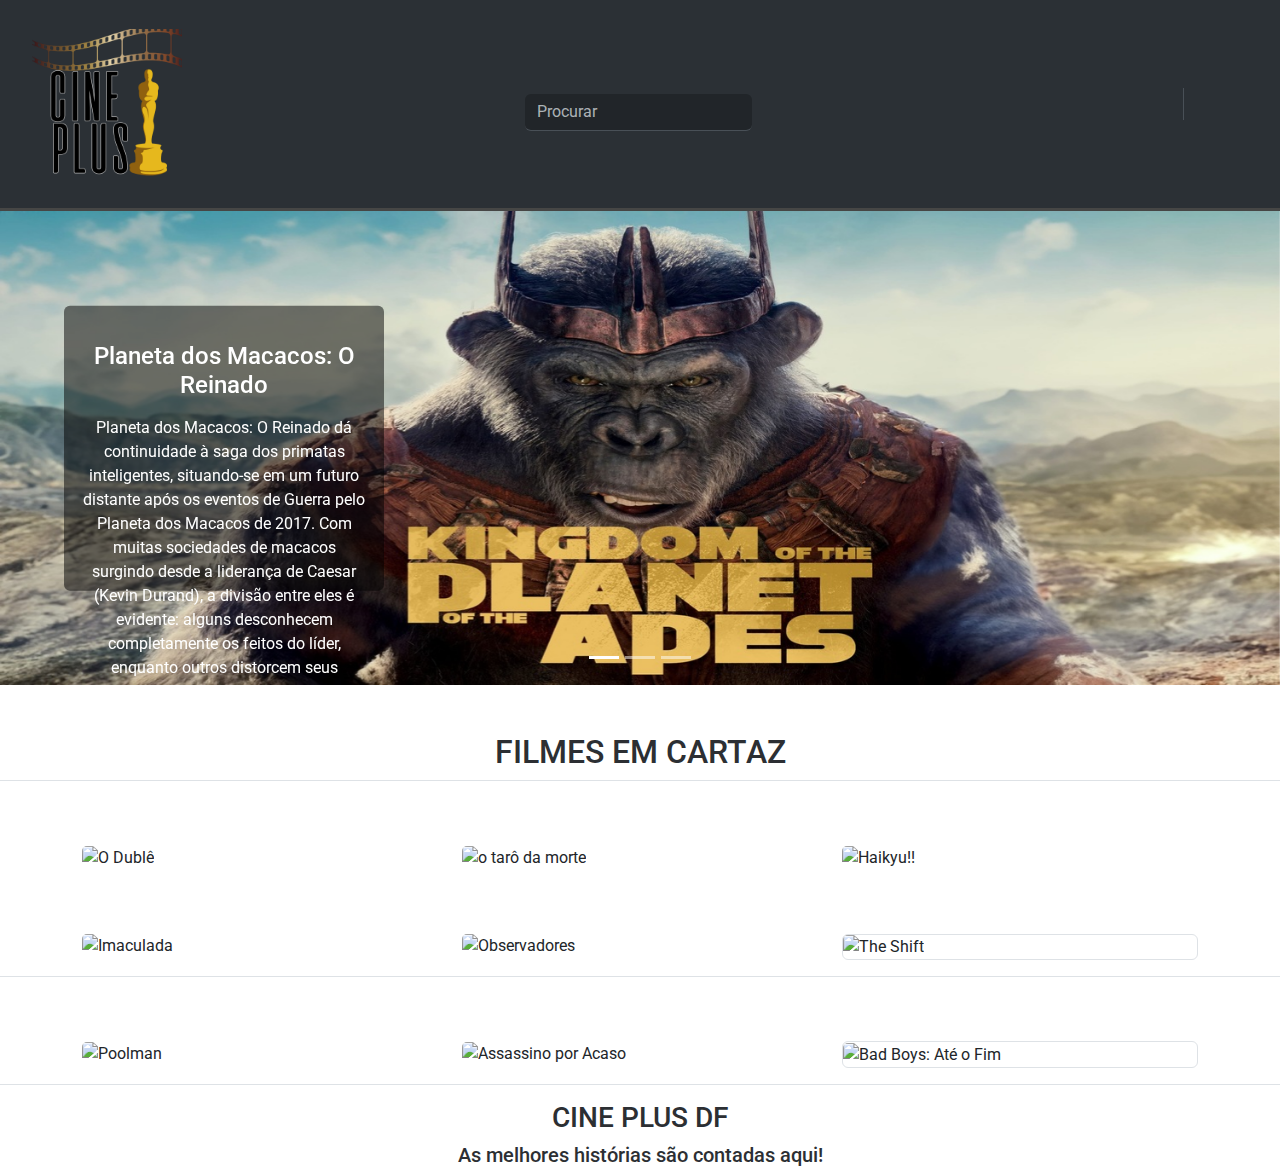
==== index.html @ b2766732 "Ajustes Prova Final" ====
<!DOCTYPE html>
<html lang="pt-br">

<head>
  <meta charset="UTF-8">
  <meta name="viewport" content="width=device-width, initial-scale=1.0">
  <meta name="description" content="CINE PLUS - A CASA DOS FILMES.">
  <meta name="keywords" content="filmes, séries, entretenimento, streaming">
  <link rel="shortcut icon" href="./Img/icons8-óculos-3d-96 (1).png" type="image/x-icon">
  <title>CINE PLUS</title>
  <link href="https://cdn.jsdelivr.net/npm/bootstrap@5.3.3/dist/css/bootstrap.min.css" rel="stylesheet" integrity="sha384-QWTKZyjpPEjISv5WaRU9OFeRpok6YctnYmDr5pNlyT2bRjXh0JMhjY6hW+ALEwIH" crossorigin="anonymous">
  <link rel="stylesheet" href="styles/index.css">
</head>

<body class="dark-theme">
  <header>
    <nav class="navbar bg-body-tertiary" data-bs-theme="dark">
      <div class="container-fluid p-3">
        <a class="navbar-brand ms-3" href="#"><img src="Img/CINE PLUS (1).png" alt="LOGO" style="height: 150px;"></a>
        <div class="d-none d-lg-block">
          <form class="d-flex mt-3" role="search">
            <input class="form-control me-2 border border-top-0 border-start-0 border-end-0" type="search" placeholder="Procurar" aria-label="Search">
            <button class="border border-0 btn" type="submit"><i class="fa-solid fa-magnifying-glass fa-lg"></i></button>
          </form>
        </div>
        <div class="d-flex gap-5">
          <button id="themeToggle" class="border border-0 btn">
            <i class="fa-solid fa-moon fa-xl"></i> 
            <i class="fa-solid fa-sun fa-xl"></i> 
          </button>
          <span class="border-end"></span>
          <button class="navbar-toggler p-3 border border-0" type="button" data-bs-toggle="offcanvas" data-bs-target="#offcanvasNavbar" aria-controls="offcanvasNavbar" aria-label="Toggle navigation">
            <span><i class="fa-solid fa-bars fa-xl"></i></span>
          </button>
        </div>
        <div class="offcanvas offcanvas-end" tabindex="-1" id="offcanvasNavbar" aria-labelledby="offcanvasNavbarLabel">
          <div class="offcanvas-header">
            <h5 class="offcanvas-title" id="offcanvasNavbarLabel" style="color: rgb(243, 243, 243);">CINE PLUS</h5>
            <button type="button" class="btn-close" data-bs-dismiss="offcanvas" aria-label="Close"></button>
          </div>
          <div class="offcanvas-body">
            <div class="d-flex flex-column align-items-center mb-3">
              <a href="#" class="btn btn-lg mb-2 p-3" role="button"><i class="fa-regular fa-circle-user fa-2xl me-2"></i>Logar/Cadastrar</a>
            </div>
            <ul class="navbar-nav justify-content-end flex-grow-1 pe-3">
              <li class="nav-item">
                <a class="nav-link active" aria-current="page" href="#"><i class="fa-solid fa-house me-2"></i>Home</a>
              </li>
              <li class="nav-item">
                <a class="nav-link" href="#"><i class="fa-solid fa-ticket me-2"></i>Ingressos</a>
              </li>
              <li class="nav-item">
                <a class="nav-link" href="#"><i class="fa-solid fa-cart-shopping me-2"></i>Carrinho</a>
              </li>
              <li class="nav-item dropdown">
                <a class="nav-link dropdown-toggle" href="#" role="button" data-bs-toggle="dropdown" aria-expanded="false">
                  <i class="fa-solid fa-list me-2"></i> Categorias
                </a>
                <ol class="dropdown-menu">
                  <li><a class="dropdown-item" href="#">Ação</a></li>
                  <li><a class="dropdown-item" href="#">Romance</a></li>
                  <li><a class="dropdown-item" href="#">Comédia</a></li>
                  <li><a class="dropdown-item" href="#">Drama</a></li>
                  <li><a class="dropdown-item" href="#">Terror</a></li>
                  <li><a class="dropdown-item" href="#">Suspense</a></li>
                  <li><a class="dropdown-item" href="#">Ficção Científica</a></li>
                  <li><a class="dropdown-item" href="#">Fantasia</a></li>
                  <li><a class="dropdown-item" href="#">Documentário</a></li>
                  <li><a class="dropdown-item" href="#">Animação</a></li>
                  <li><a class="dropdown-item" href="#">Aventura</a></li>
                  <li><a class="dropdown-item" href="#">Crime</a></li>
                  <li><a class="dropdown-item" href="#">Musical</a></li>
                  <li><a class="dropdown-item" href="#">Guerra</a></li>
                  <li><a class="dropdown-item" href="#">Histórico</a></li>
                  <li><a class="dropdown-item" href="#">Biografia</a></li>
                  <li><a class="dropdown-item" href="#">Esporte</a></li>
                  <li><a class="dropdown-item" href="#">Mistério</a></li>
                  <li><a class="dropdown-item" href="#">Família</a></li>
                  <li><a class="dropdown-item" href="#">Western</a></li>
                  <li><a class="dropdown-item" href="#">Noir</a></li>
                  <li><a class="dropdown-item" href="#">Policial</a></li>
                  <li><a class="dropdown-item" href="#">Artes Marciais</a></li>
                  <li><a class="dropdown-item" href="#">Cult</a></li>
                </ol>
              </li>
            </ul>
            <div class="d-block d-lg-none">
              <form class="d-flex mt-3" role="search">
                <input class="form-control me-2 border border-top-0 border-start-0 border-end-0" type="search" placeholder="Procurar" aria-label="Search">
                <button class="border border-0 btn" type="submit"><i class="fa-solid fa-magnifying-glass fa-lg"></i></button>
              </form>
            </div>
          </div>
        </div>
      </div>
    </nav>
  </header>

  <main>
    <!-- Carrossel de Filmes em lançamento -->
    <section id="filmesLancamento">
      <div id="carouselExampleIndicators" class="carousel slide" data-bs-ride="carousel">
        <!-- Indicadores do carrossel -->
        <div class="carousel-indicators">
          <button type="button" data-bs-target="#carouselExampleIndicators" data-bs-slide-to="0" class="active" aria-current="true" aria-label="Slide 1"></button>
          <button type="button" data-bs-target="#carouselExampleIndicators" data-bs-slide-to="1" aria-label="Slide 2"></button>
          <button type="button" data-bs-target="#carouselExampleIndicators" data-bs-slide-to="2" aria-label="Slide 3"></button>
        </div>

        <!-- Conteúdo do carrossel -->
        <div class="carousel-inner">
          <div class="carousel-item active">
            <picture>
              <source srcset="./Img/Reino dos macacos.png" media="(min-width: 992px)"> 
              <img src="./Img/Reino dos macacos.png" class="d-block w-100" alt="Planeta dos Macacos"> 
            </picture>
            <div class="carousel-caption border-0 d-none d-xl-block rounded">
              <strong>
                <h5 class="mt-3">Planeta dos Macacos: O Reinado</h5>
              </strong>
              <p class="m-3">Planeta dos Macacos: O Reinado dá continuidade à saga dos primatas inteligentes, situando-se em um futuro distante após os eventos de Guerra pelo Planeta dos Macacos de 2017. Com muitas sociedades de macacos surgindo desde a liderança de Caesar (Kevin Durand), a divisão entre eles é evidente: alguns desconhecem completamente os feitos do líder, enquanto outros distorcem seus ensinamentos para construir impérios poderosos.</p>
              <div class="container">
                <a href="#" class="btn btn-outline-dark text-white">Ver Trailer</a>
              </div>
            </div>
          </div>
          
          <div class="carousel-item">
            <picture>
              <source srcset="./Img/furiosa+banner+2.png" media="(min-width: 992px)"> 
              <img src="./Img/furiosa+banner+2.png" class="d-block w-100" alt="Furiosa"> 
            </picture>
            <div class="carousel-caption border-0 d-none d-xl-block rounded">
              <strong>
                <h5 class="mt-3">Furiosa: Uma Saga Mad Max</h5>
              </strong>
              <p class="m-3">Furiosa: Uma Saga Mad Max é um filme de ficção científica pós-apocalíptico dirigido por George Miller e estrelado por Anya Taylor-Joy, Chris Hemsworth e Tom Burke. A trama revela a história de origem da guerreira renegada Furiosa, anteriormente interpretada por Charlize Theron, narrando sua jornada até se unir a Max em Mad Max: Estrada da Fúria (2015).</p>
              <div class="container">
                <a href="#" class="btn btn-outline-dark text-white">Ver Trailer</a>
              </div>
            </div>
          </div>
         
          <div class="carousel-item">
            <picture>
              <source srcset="./Img/kung_fu_panda.png" media="(min-width: 992px)">
              <img src="./Img/kung_fu_panda.png" class="d-block w-100" alt="Kung Fu Panda"> 
            </picture>
            <div class="carousel-caption border-0 d-none d-xl-block rounded">
              <strong>
                <h5 class="mt-3">Garfield - Fora de casa</h5>
              </strong>
              <p class="m-3">“Garfield - Fora de Casa” é uma animação onde o famoso gato Garfield vive aventuras e descobre a importância de amigos e família. Com humor e apetite, ele encara desafios em uma trama envolvente.</p>
              <div class="container">
                <a href="#" class="btn btn-outline-dark text-white">Ver Trailer</a>
              </div>
            </div>
          </div>
        </div>
    </section>

    <h2 class="text-center mt-5 font-weight-bold ">FILMES EM CARTAZ</h2>
    <div class="border-bottom"></div>
    <!-- Filmes -->
    <section id="filmes" class="container mt-5 w-100">
      <div class="row">
        <div class="col-md-4 mt-3">
          <div class="card rounded">
            <a>
              <img src="https://www.themoviedb.org/t/p/w600_and_h900_bestv2/7AkiDy6DVlfhJusglf6tvifX6dB.jpg" class="card-img-top img-fluid" alt="O Dublê">
            </a>
          </div>
        </div>
        <div class="col-md-4 mt-3">
          <div class="card">
            <a>
              <img src="https://www.themoviedb.org/t/p/w600_and_h900_bestv2/fGamTFPbJAAUnC2fbJbApTgi9EE.jpg" class="card-img-top img-fluid" alt="o tarô da morte">
            </a>
          </div>
        </div>
        <div class="col-md-4 mt-3">
          <div class="card">
            <a>
              <img src="https://www.themoviedb.org/t/p/w600_and_h900_bestv2/ntRU0OA4etGGiMMmH1Yw0bnaMdW.jpg" class="card-img-top img-fluid" alt="Haikyu!!">
            </a>
          </div>
        </div>
      </div>
    </section>

    <section id="filmes2" class="container mt-5">
      <div class="row">
        <div class="col-md-4 mt-3">
          <div class="card">
            <a>
              <img src="https://www.themoviedb.org/t/p/w600_and_h900_bestv2/tsV19P8J4NMP54cC8QCg1IkLLks.jpg" class="card-img-top img-fluid" alt="Imaculada">
            </a>
          </div>
        </div>
        <div class="col-md-4 mt-3">
          <div class="card">
            <a>
              <img src="https://www.themoviedb.org/t/p/w600_and_h900_bestv2/jFpsKOCppRvwP0Igwp0F0Xu1RBJ.jpg" class="card-img-top img-fluid" alt="Observadores">
            </a>
          </div>
        </div>
        <div class="col-md-4 mt-3">
          <div class="card border">
            <a>
              <img src="https://www.themoviedb.org/t/p/w600_and_h900_bestv2/voLxg0emuu862JAgFwM4yTH3eGj.jpg" class="card-img-top img-fluid" alt="The Shift">
            </a>
          </div>
        </div>
      </div>
    </section>
    <div class="border-top mt-3"></div>

    <section id="filmes2" class="container mt-5">
      <div class="row">
        <div class="col-md-4 mt-3">
          <div class="card">
            <a>
              <img src="https://www.themoviedb.org/t/p/w600_and_h900_bestv2/6MHnkm1nQpq40ZvCcdSUpvux2wU.jpg" class="card-img-top img-fluid" alt="Poolman">
            </a>
          </div>
        </div>
        <div class="col-md-4 mt-3">
          <div class="card">
            <a>
              <img src="https://www.themoviedb.org/t/p/w600_and_h900_bestv2/q3aYbKPczQrae0N142XHYXbWbT5.jpg" class="card-img-top img-fluid" alt="Assassino por Acaso">
            </a>
          </div>
        </div>
        <div class="col-md-4 mt-3">
          <div class="card border">
            <a>
              <img src="https://www.themoviedb.org/t/p/w600_and_h900_bestv2/ak6VZDHms5T4p0eFISk336kqjR6.jpg" class="card-img-top img-fluid" alt="Bad Boys: Até o Fim ">
            </a>
          </div>
        </div>
      </div>
    </section>
    <div class="border-top mt-3"></div>

    
  </main>

  <footer class="d-flex f-d flex-column align-items-center justify-content-center mt-3">
    <h3>CINE PLUS DF</h3>
    <h5>As melhores histórias são contadas aqui!</h5>
</footer>

  <!-- Modal para seleção de assentos -->
  <div id="modalSelecaoAssentos" class="modal fade">
    <div class="modal-dialog">
      <div class="modal-content">
        <div class="modal-header">
          <button type="button" class="btn-close" data-bs-dismiss="modal" aria-label="Close"></button>
        </div>
        <div class="modal-body">
          <div id="assentosCinema" class="d-flex flex-column align-items-center">
          
          </div>
        </div>
        <div class="modal-footer">
          <div id="total" class="text-center">Total: R$0.00</div>
          <button type="button" class="btn btn-secondary" data-bs-dismiss="modal">Fechar</button>
        
          <button type="button" id="confirmarSelecao" class="btn btn-primary">Confirmar Pedido</button>
        </div>
      </div>
    </div>
  </div>


  <!-- Scripts -->
  <script src="https://kit.fontawesome.com/13033c9605.js" crossorigin="anonymous"></script>
  <script src="scripts/Jquery.js"></script>
  <script src="scripts/script.js"></script>
  <script src="scripts/carrinho.js"></script>
  <script src="https://cdn.jsdelivr.net/npm/bootstrap@5.3.3/dist/js/bootstrap.bundle.min.js" integrity="sha384-YvpcrYf0tY3lHB60NNkmXc5s9fDVZLESaAA55NDzOxhy9GkcIdslK1eN7N6jIeHz" crossorigin="anonymous"></script>
</body>

</html>
---- styles/index.css ----
/* Adicionando a fonte Roboto do Google Fonts */
@import url('https://fonts.googleapis.com/css2?family=Roboto:wght@400;700&display=swap');

:root {
  --cor-primaria: #464645;
  --cor-secundaria: #fcfcfc;
  --cor-fundo: #121212;
  --cor-texto: #FFFFFF;
  --fonte-primaria: 'Roboto', sans-serif;
}

body {
  font-family: var(--fonte-primaria);
  background-color: var(--cor-fundo);
  color: var(--cor-texto);
  margin: 0;
  padding: 0;
  box-sizing: border-box;
}

/* Estilos para o cabeçalho */
header {
  background-color: #1c1c1c;
  border-bottom: 3px solid var(--cor-primaria);
}

/* Estilos para o tema claro */
.light-theme {
  background-color: #FFFFFF; /* Branco Completo */
  color: #2C2F33; /* Cinza Escuro */
}

/* Toggle entre temas claro e escuro */
.theme-toggle {
  cursor: pointer;
}

/* Estilos para o tema escuro */
.dark-theme {
  background-color: #23272A; /* Preto Quase */
  color: var(--cor-texto);
}

.carousel-caption {
  position: absolute;
  top: 50%;
  left: 5%;
  transform: translateY(-50%);
  z-index: 10;
  color: var(--cor-texto);
  text-align: center;
  background: rgba(0, 0, 0, 0.5);
  width: 25%;
  height: 60%;
}

.carousel-caption a {
  margin-top: 7%;
  color: var(--cor-primaria);
  text-decoration: none;
}

.carousel-caption a:hover,
.carousel-caption a:focus {
  color: var(--cor-secundaria);
}

.carousel-caption h5 {
  font-size: x-large;
}

.card {
  background-color: transparent;
  border: none;
}

.card img {
  width: 300px;
}

.poltrona-numero {
  display: block;
  text-align: center;
}

.modal-title, #total {
  color: #2C2F33;
}

.modal {
  display: none;
  position: fixed;
  left: 0;
  top: 0;
  width: 100%;
  height: 100%;
  overflow: auto;
  background-color: rgba(0,0,0,0.4);
}

.modal-content {
  background-color: #fefefe;
  margin: 15% auto;
  padding: 20px;
  border: 1px solid #888;
  width: 80%;
}

.close {
  color: #aaa;
  float: right;
  font-size: 28px;
  font-weight: bold;
}

.close:hover,
.close:focus {
  color: black;
  text-decoration: none;
  cursor: pointer;
}

a:focus, button:focus {
  outline: 3px solid var(--cor-primaria);
}

a:hover {
  cursor: pointer;
}

@media (max-width: 767px) {
  .carousel-caption {
    left: 10%;
    font-size: 0.9rem;
  }
  .carousel-caption h5 {
    font-size: 1.5rem;
  }
  .carousel-caption p {
    font-size: 1rem;
  }
  .card img {
    width: 100%;
  }
}

/* Scrollbar personalizado */
::-webkit-scrollbar {
  width: 8px;
}

::-webkit-scrollbar-track {
  background: var(--cor-fundo);
}

::-webkit-scrollbar-thumb {
  background: var(--cor-primaria);
  border-radius: 4px;
}

::-webkit-scrollbar-thumb:hover {
  background: var(--cor-secundaria);
}
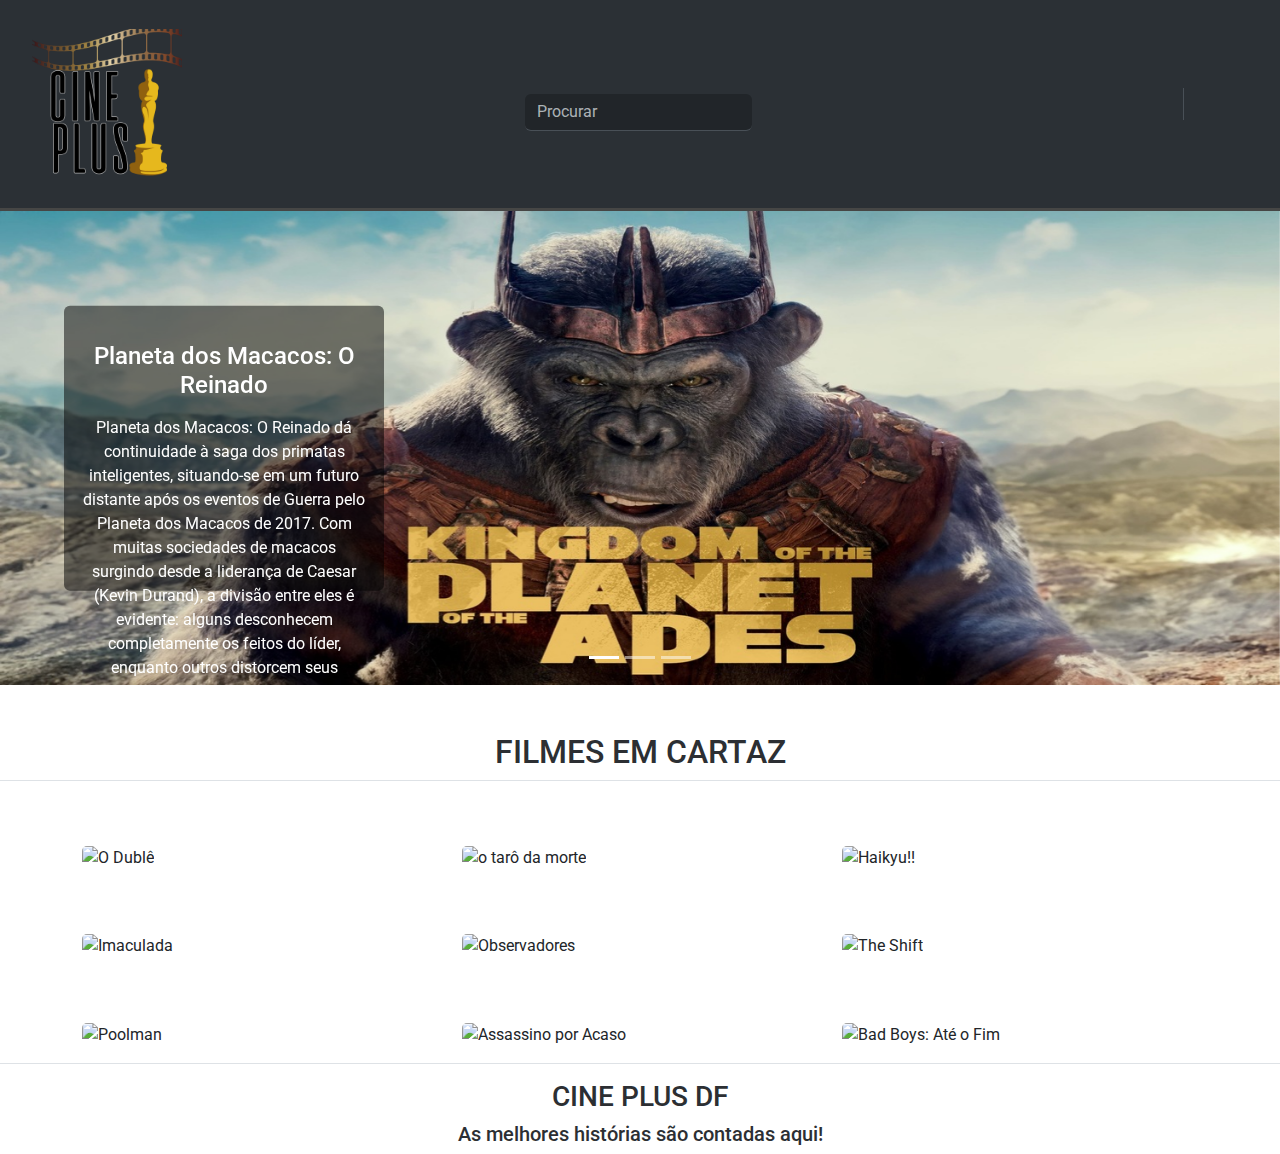
==== commit d38672cd: "." ====
--- a/index.html
+++ b/index.html
@@ -44,13 +44,13 @@
             </div>
             <ul class="navbar-nav justify-content-end flex-grow-1 pe-3">
               <li class="nav-item">
-                <a class="nav-link active" aria-current="page" href="#"><i class="fa-solid fa-house me-2"></i>Home</a>
+                <a class="nav-link active" aria-current="page" href="./index.html"><i class="fa-solid fa-house me-2"></i>Home</a>
               </li>
               <li class="nav-item">
-                <a class="nav-link" href="#"><i class="fa-solid fa-ticket me-2"></i>Ingressos</a>
+                <a class="nav-link" href="./filmes.html"><i class="fa-solid fa-ticket me-2"></i>Filmes</a>
               </li>
               <li class="nav-item">
-                <a class="nav-link" href="#"><i class="fa-solid fa-cart-shopping me-2"></i>Carrinho</a>
+                <a class="nav-link" href="./carrinho.html"><i class="fa-solid fa-cart-shopping me-2"></i>Carrinho</a>
               </li>
               <li class="nav-item dropdown">
                 <a class="nav-link dropdown-toggle" href="#" role="button" data-bs-toggle="dropdown" aria-expanded="false">
@@ -148,9 +148,9 @@
             </picture>
             <div class="carousel-caption border-0 d-none d-xl-block rounded">
               <strong>
-                <h5 class="mt-3">Garfield - Fora de casa</h5>
+                <h5 class="mt-3">Kung Fu Panda 4 </h5>
               </strong>
-              <p class="m-3">“Garfield - Fora de Casa” é uma animação onde o famoso gato Garfield vive aventuras e descobre a importância de amigos e família. Com humor e apetite, ele encara desafios em uma trama envolvente.</p>
+              <p class="m-3">Depois de três aventuras arriscando sua própria vida para derrotar os mais poderosos vilões, Po, o Grande Dragão Guerreiro( Jack Black) é escolhido para se tornar o Líder Espiritual do Vale da Paz. A escolha em si já problemática ao colocar o mestre de kung fu mais improvável do mundo em um cargo como esse e além disso, ele precisa encontrar e treinar um novo Dragão Guerreiro.</p>
               <div class="container">
                 <a href="#" class="btn btn-outline-dark text-white">Ver Trailer</a>
               </div>
@@ -188,7 +188,7 @@
       </div>
     </section>
 
-    <section id="filmes2" class="container mt-5">
+    <section id="filmes2" class="container mt-5 w-100">
       <div class="row">
         <div class="col-md-4 mt-3">
           <div class="card">
@@ -205,7 +205,7 @@
           </div>
         </div>
         <div class="col-md-4 mt-3">
-          <div class="card border">
+          <div class="card">
             <a>
               <img src="https://www.themoviedb.org/t/p/w600_and_h900_bestv2/voLxg0emuu862JAgFwM4yTH3eGj.jpg" class="card-img-top img-fluid" alt="The Shift">
             </a>
@@ -213,9 +213,9 @@
         </div>
       </div>
     </section>
-    <div class="border-top mt-3"></div>
-
-    <section id="filmes2" class="container mt-5">
+    <div class=""></div>
+
+    <section id="filmes2" class="container mt-5 w-100">
       <div class="row">
         <div class="col-md-4 mt-3">
           <div class="card">
@@ -232,7 +232,7 @@
           </div>
         </div>
         <div class="col-md-4 mt-3">
-          <div class="card border">
+          <div class="card">
             <a>
               <img src="https://www.themoviedb.org/t/p/w600_and_h900_bestv2/ak6VZDHms5T4p0eFISk336kqjR6.jpg" class="card-img-top img-fluid" alt="Bad Boys: Até o Fim ">
             </a>
@@ -240,6 +240,7 @@
         </div>
       </div>
     </section>
+    
     <div class="border-top mt-3"></div>
 
     
